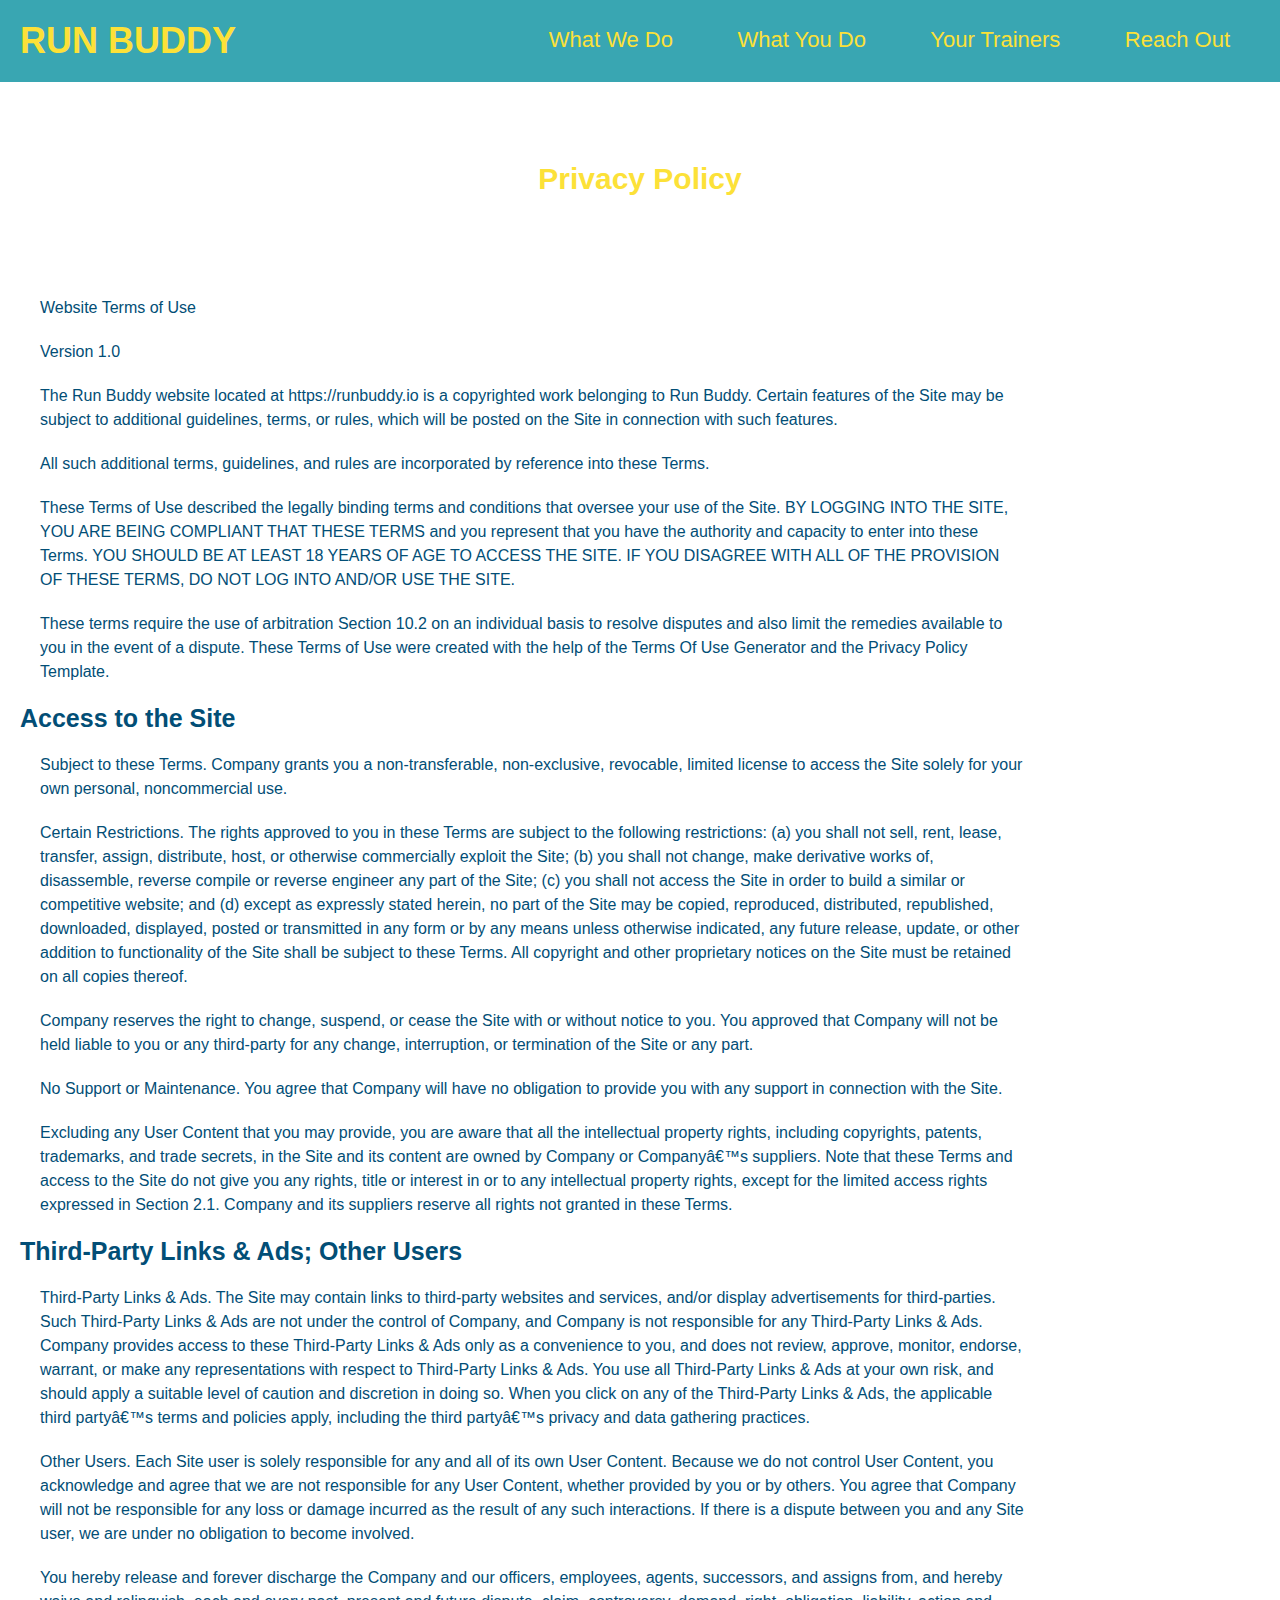
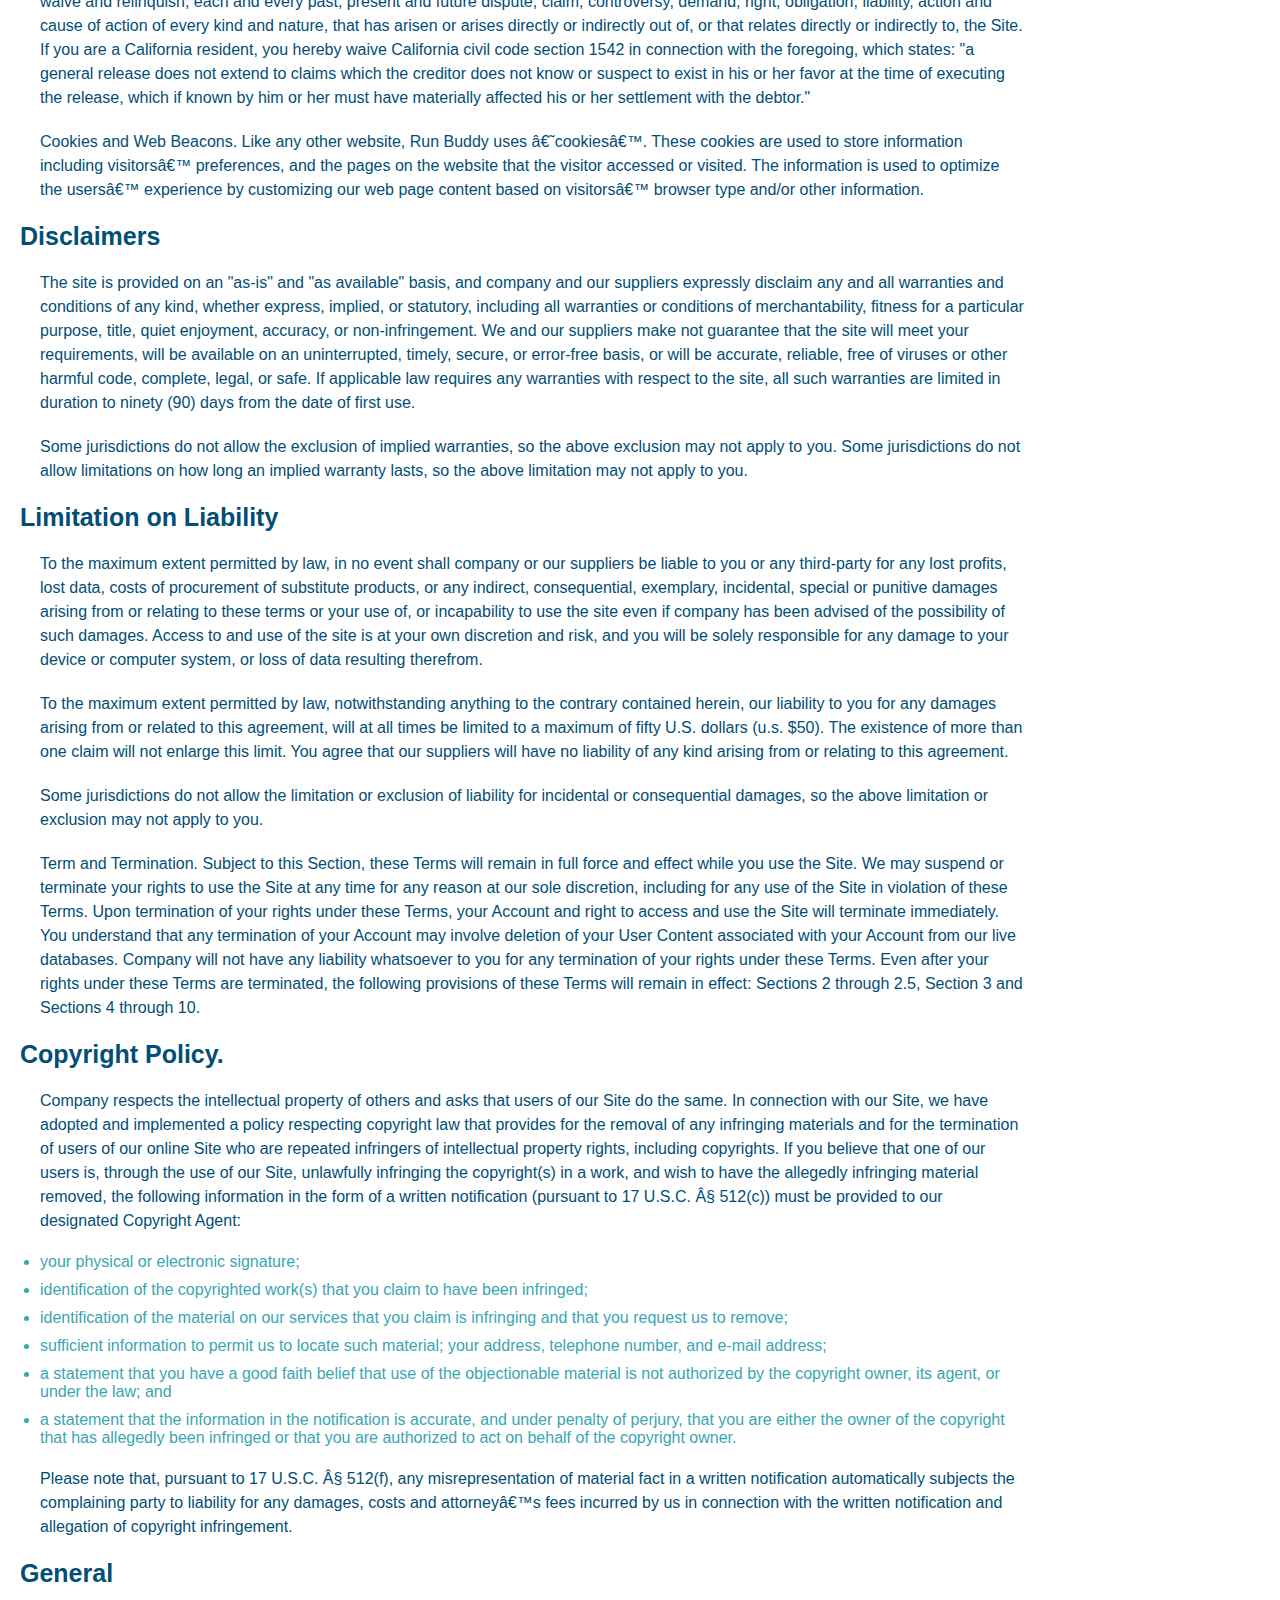
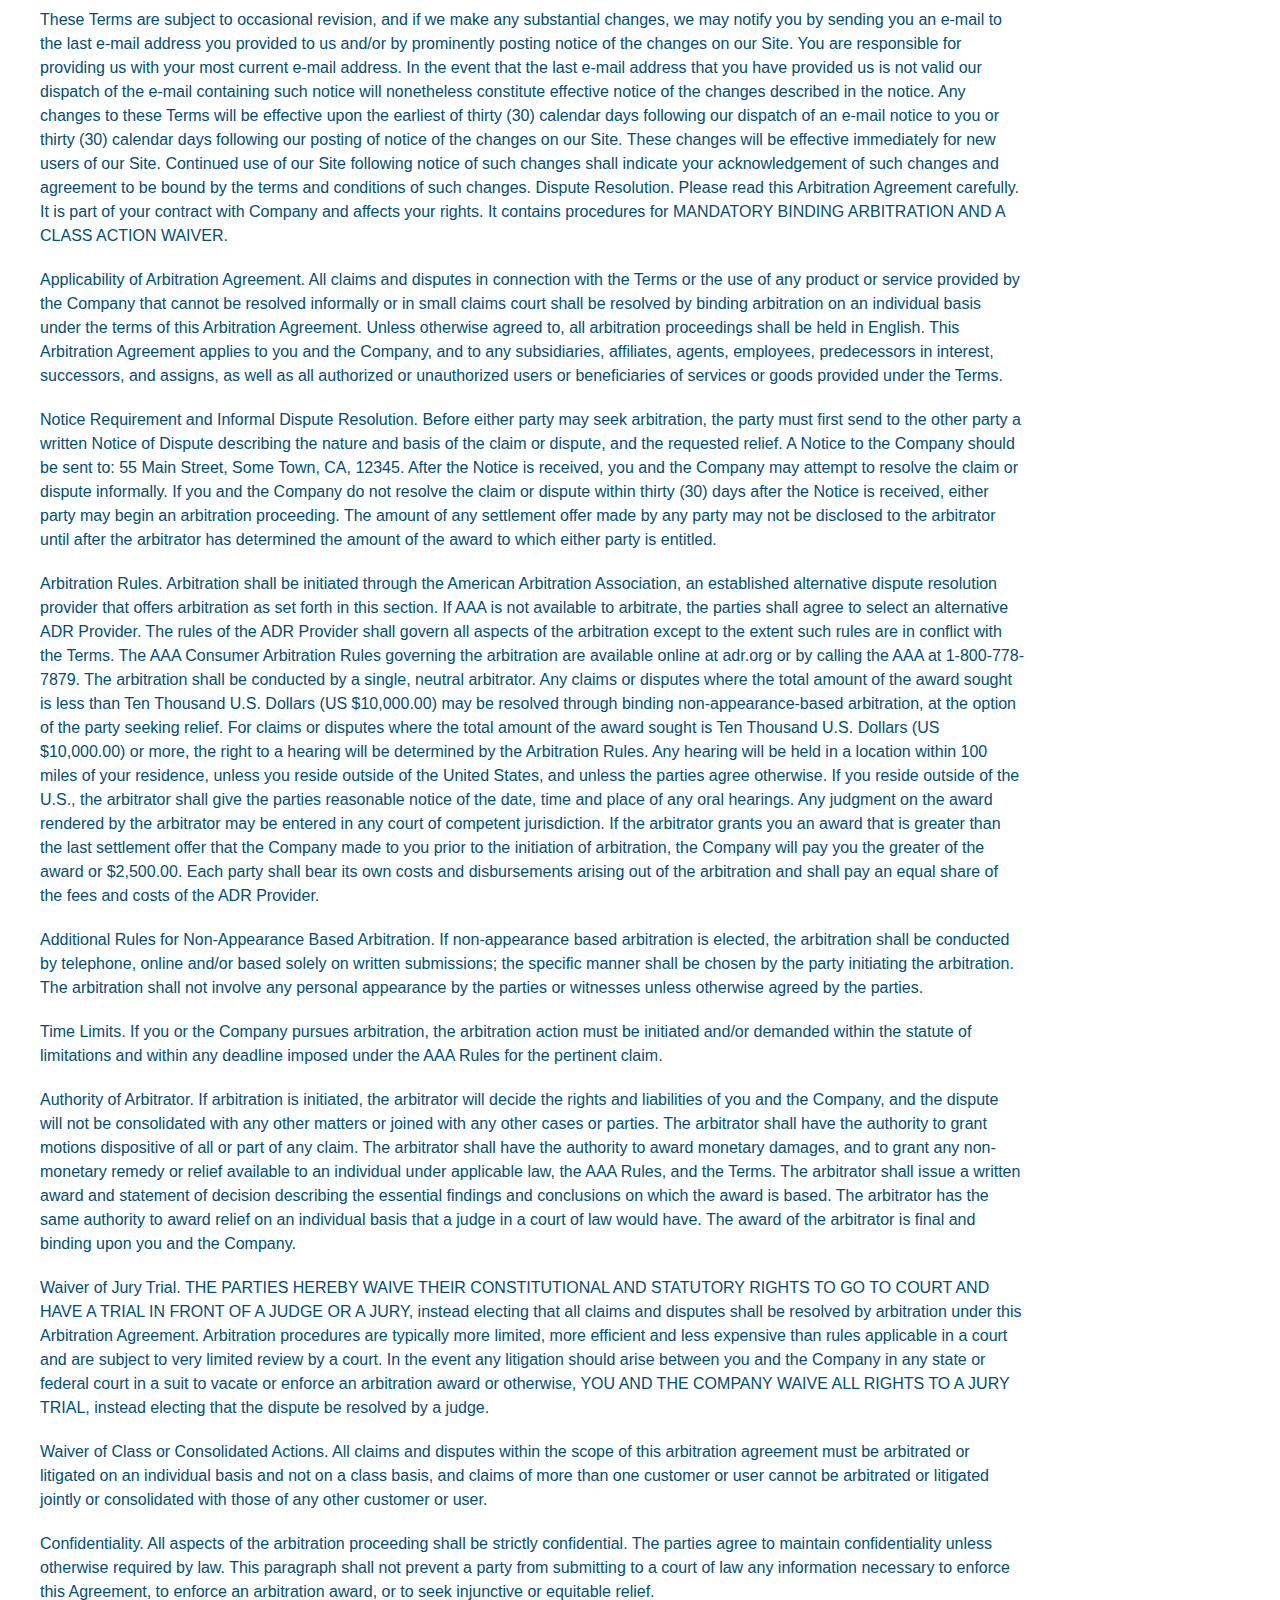
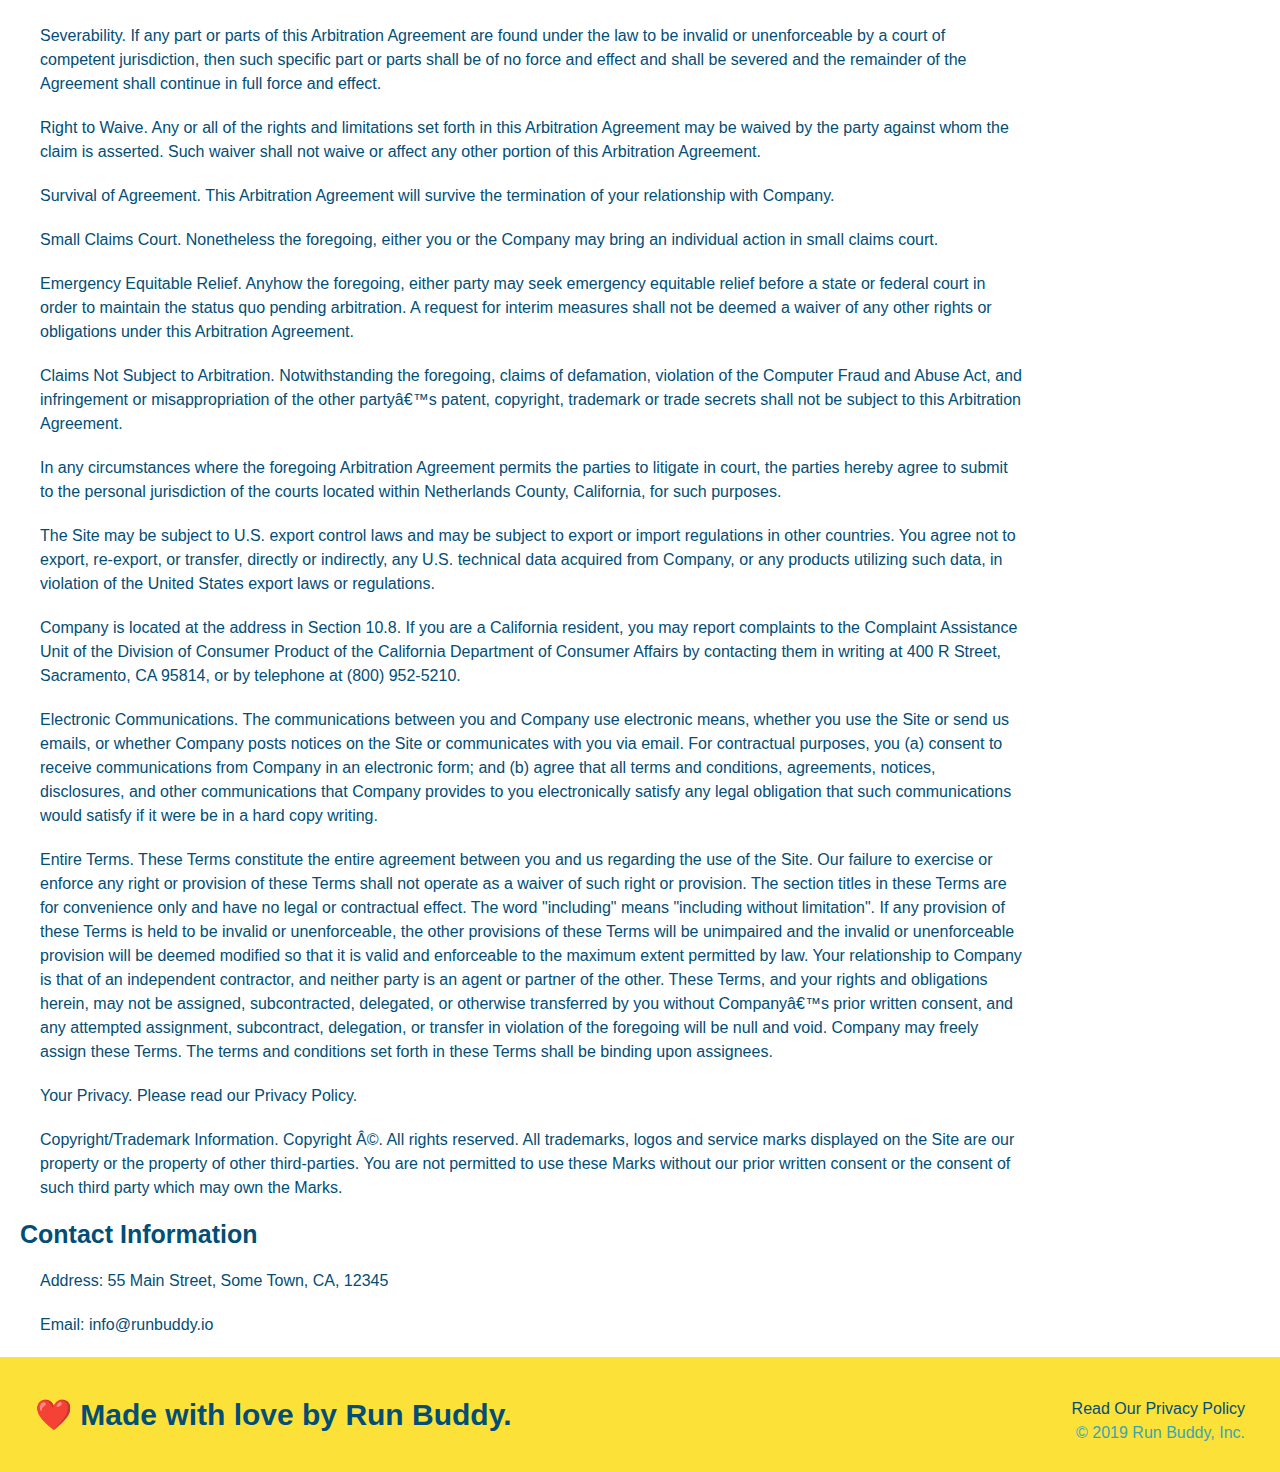
==== privacy-policy.html @ 7097f79d "privacy policy" ====
<!DOCTYPE html>
<html lang="en">
    <head>
        <meta charset="UTF-8"/>
        <title class="page-title">Privacy Policy - Run Buddy</title>
        <link rel="stylesheet" href="./assets/css/style.css"/>
        <link rel="stylesheet" href="./assets/css/secondary-styles.css" />
    </head>
    <body>
        <header>
            <h1>
                <a href="/">RUN BUDDY</a>
            </h1>
            <nav>
         <!-- Unordered list element-->
         <ul>
             <!--List item element-->
             <li>
                 <!--Anchor element-->
                 <a href="./index.html#what-we-do">What We Do</a>
             </li>
             <li>
                 <a href="./index.html#what-you-do">What You Do</a>
             </li>
             <li>
                 <a href="./index.html#your-trainers">Your Trainers</a>
             </li>
             <li>
                 <a href="./index.html#reach-out">Reach Out</a>
             </li>
         </ul>      
            </nav>
        </header>
        <section class="hero">
            <h2 class="page-title">
            Privacy Policy
            </h2>
        </section>
        <article class="secondary-content">
            <p>
                Website Terms of Use
              </p>
        
              <p>
                Version 1.0
              </p>
        
              <p>
                The Run Buddy website located at https://runbuddy.io is a copyrighted work belonging to Run Buddy. Certain
                features of the Site may be subject to additional guidelines, terms, or rules, which will be posted on the Site
                in connection with such features.
              </p>
        
              <p>
                All such additional terms, guidelines, and rules are incorporated by reference into these Terms.
              </p>
        
              <p>
                These Terms of Use described the legally binding terms and conditions that oversee your use of the Site. BY
                LOGGING INTO THE SITE, YOU ARE BEING COMPLIANT THAT THESE TERMS and you represent that you have the authority
                and capacity to enter into these Terms. YOU SHOULD BE AT LEAST 18 YEARS OF AGE TO ACCESS THE SITE. IF YOU
                DISAGREE WITH ALL OF THE PROVISION OF THESE TERMS, DO NOT LOG INTO AND/OR USE THE SITE.
              </p>
        
              <p>
                These terms require the use of arbitration Section 10.2 on an individual basis to resolve disputes and also
                limit the remedies available to you in the event of a dispute. These Terms of Use were created with the help of
                the Terms Of Use Generator and the Privacy Policy Template.
              </p>
        
              <h3>
                Access to the Site
              </h3>
        
              <p>
                Subject to these Terms. Company grants you a non-transferable, non-exclusive, revocable, limited license to
                access the Site solely for your own personal, noncommercial use.
              </p>
        
              <p>
                Certain Restrictions. The rights approved to you in these Terms are subject to the following restrictions: (a)
                you shall not sell, rent, lease, transfer, assign, distribute, host, or otherwise commercially exploit the Site;
                (b) you shall not change, make derivative works of, disassemble, reverse compile or reverse engineer any part of
                the Site; (c) you shall not access the Site in order to build a similar or competitive website; and (d) except
                as expressly stated herein, no part of the Site may be copied, reproduced, distributed, republished, downloaded,
                displayed, posted or transmitted in any form or by any means unless otherwise indicated, any future release,
                update, or other addition to functionality of the Site shall be subject to these Terms. All copyright and other
                proprietary notices on the Site must be retained on all copies thereof.
              </p>
        
              <p>
                Company reserves the right to change, suspend, or cease the Site with or without notice to you. You approved
                that Company will not be held liable to you or any third-party for any change, interruption, or termination of
                the Site or any part.
              </p>
        
              <p>
                No Support or Maintenance. You agree that Company will have no obligation to provide you with any support in
                connection with the Site.
              </p>
        
              <p>
                Excluding any User Content that you may provide, you are aware that all the intellectual property rights,
                including copyrights, patents, trademarks, and trade secrets, in the Site and its content are owned by Company
                or Companyâ€™s suppliers. Note that these Terms and access to the Site do not give you any rights, title or
                interest in or to any intellectual property rights, except for the limited access rights expressed in Section
                2.1. Company and its suppliers reserve all rights not granted in these Terms.
              </p>
        
              <h3>
                Third-Party Links & Ads; Other Users
              </h3>
        
              <p>
                Third-Party Links & Ads. The Site may contain links to third-party websites and services, and/or display
                advertisements for third-parties. Such Third-Party Links & Ads are not under the control of Company, and Company
                is not responsible for any Third-Party Links & Ads. Company provides access to these Third-Party Links & Ads
                only as a convenience to you, and does not review, approve, monitor, endorse, warrant, or make any
                representations with respect to Third-Party Links & Ads. You use all Third-Party Links & Ads at your own risk,
                and should apply a suitable level of caution and discretion in doing so. When you click on any of the
                Third-Party Links & Ads, the applicable third partyâ€™s terms and policies apply, including the third partyâ€™s
                privacy and data gathering practices.
              </p>
        
              <p>
                Other Users. Each Site user is solely responsible for any and all of its own User Content. Because we do not
                control User Content, you acknowledge and agree that we are not responsible for any User Content, whether
                provided by you or by others. You agree that Company will not be responsible for any loss or damage incurred as
                the result of any such interactions. If there is a dispute between you and any Site user, we are under no
                obligation to become involved.
              </p>
        
              <p>
                You hereby release and forever discharge the Company and our officers, employees, agents, successors, and
                assigns from, and hereby waive and relinquish, each and every past, present and future dispute, claim,
                controversy, demand, right, obligation, liability, action and cause of action of every kind and nature, that has
                arisen or arises directly or indirectly out of, or that relates directly or indirectly to, the Site. If you are
                a California resident, you hereby waive California civil code section 1542 in connection with the foregoing,
                which states: "a general release does not extend to claims which the creditor does not know or suspect to exist
                in his or her favor at the time of executing the release, which if known by him or her must have materially
                affected his or her settlement with the debtor."
              </p>
        
              <p>
                Cookies and Web Beacons. Like any other website, Run Buddy uses â€˜cookiesâ€™. These cookies are used to store
                information including visitorsâ€™ preferences, and the pages on the website that the visitor accessed or visited.
                The information is used to optimize the usersâ€™ experience by customizing our web page content based on visitorsâ€™
                browser type and/or other information.
              </p>
        
              <h3>
                Disclaimers
              </h3>
        
              <p>
                The site is provided on an "as-is" and "as available" basis, and company and our suppliers expressly disclaim
                any and all warranties and conditions of any kind, whether express, implied, or statutory, including all
                warranties or conditions of merchantability, fitness for a particular purpose, title, quiet enjoyment, accuracy,
                or non-infringement. We and our suppliers make not guarantee that the site will meet your requirements, will be
                available on an uninterrupted, timely, secure, or error-free basis, or will be accurate, reliable, free of
                viruses or other harmful code, complete, legal, or safe. If applicable law requires any warranties with respect
                to the site, all such warranties are limited in duration to ninety (90) days from the date of first use.
              </p>
        
              <p>
                Some jurisdictions do not allow the exclusion of implied warranties, so the above exclusion may not apply to
                you. Some jurisdictions do not allow limitations on how long an implied warranty lasts, so the above limitation
                may not apply to you.
              </p>
        
              <h3>
                Limitation on Liability
              </h3>
        
              <p>
                To the maximum extent permitted by law, in no event shall company or our suppliers be liable to you or any
                third-party for any lost profits, lost data, costs of procurement of substitute products, or any indirect,
                consequential, exemplary, incidental, special or punitive damages arising from or relating to these terms or
                your use of, or incapability to use the site even if company has been advised of the possibility of such
                damages. Access to and use of the site is at your own discretion and risk, and you will be solely responsible
                for any damage to your device or computer system, or loss of data resulting therefrom.
              </p>
        
              <p>
                To the maximum extent permitted by law, notwithstanding anything to the contrary contained herein, our liability
                to you for any damages arising from or related to this agreement, will at all times be limited to a maximum of
                fifty U.S. dollars (u.s. $50). The existence of more than one claim will not enlarge this limit. You agree that
                our suppliers will have no liability of any kind arising from or relating to this agreement.
              </p>
        
              <p>
                Some jurisdictions do not allow the limitation or exclusion of liability for incidental or consequential
                damages, so the above limitation or exclusion may not apply to you.
              </p>
        
              <p>
                Term and Termination. Subject to this Section, these Terms will remain in full force and effect while you use
                the Site. We may suspend or terminate your rights to use the Site at any time for any reason at our sole
                discretion, including for any use of the Site in violation of these Terms. Upon termination of your rights under
                these Terms, your Account and right to access and use the Site will terminate immediately. You understand that
                any termination of your Account may involve deletion of your User Content associated with your Account from our
                live databases. Company will not have any liability whatsoever to you for any termination of your rights under
                these Terms. Even after your rights under these Terms are terminated, the following provisions of these Terms
                will remain in effect: Sections 2 through 2.5, Section 3 and Sections 4 through 10.
              </p>
        
              <h3>
                Copyright Policy.
              </h3>
        
              <p>
                Company respects the intellectual property of others and asks that users of our Site do the same. In connection
                with our Site, we have adopted and implemented a policy respecting copyright law that provides for the removal
                of any infringing materials and for the termination of users of our online Site who are repeated infringers of
                intellectual property rights, including copyrights. If you believe that one of our users is, through the use of
                our Site, unlawfully infringing the copyright(s) in a work, and wish to have the allegedly infringing material
                removed, the following information in the form of a written notification (pursuant to 17 U.S.C. Â§ 512(c)) must
                be provided to our designated Copyright Agent:
              </p>
        
              <ul>
                <li>
                  your physical or electronic signature;
                </li>
                <li>
                  identification of the copyrighted work(s) that you claim to have been infringed;
                </li>
                <li>
                  identification of the material on our services that you claim is infringing and that you request us to remove;
                </li>
                <li>
                  sufficient information to permit us to locate such material; your address, telephone number, and e-mail
                  address;
                </li>
                <li>
                  a statement that you have a good faith belief that use of the objectionable material is not authorized by the
                  copyright owner, its agent, or under the law; and
                </li>
                <li>
                  a statement that the information in the notification is accurate, and under penalty of perjury, that you are
                  either the owner of the copyright that has allegedly been infringed or that you are authorized to act on
                  behalf of the copyright owner.
                </li>
              </ul>
        
              <p>
                Please note that, pursuant to 17 U.S.C. Â§ 512(f), any misrepresentation of material fact in a written
                notification automatically subjects the complaining party to liability for any damages, costs and attorneyâ€™s
                fees incurred by us in connection with the written notification and allegation of copyright infringement.
              </p>
        
              <h3>
                General
              </h3>
        
              <p>
                These Terms are subject to occasional revision, and if we make any substantial changes, we may notify you by
                sending you an e-mail to the last e-mail address you provided to us and/or by prominently posting notice of the
                changes on our Site. You are responsible for providing us with your most current e-mail address. In the event
                that the last e-mail address that you have provided us is not valid our dispatch of the e-mail containing such
                notice will nonetheless constitute effective notice of the changes described in the notice. Any changes to these
                Terms will be effective upon the earliest of thirty (30) calendar days following our dispatch of an e-mail
                notice to you or thirty (30) calendar days following our posting of notice of the changes on our Site. These
                changes will be effective immediately for new users of our Site. Continued use of our Site following notice of
                such changes shall indicate your acknowledgement of such changes and agreement to be bound by the terms and
                conditions of such changes. Dispute Resolution. Please read this Arbitration Agreement carefully. It is part of
                your contract with Company and affects your rights. It contains procedures for MANDATORY BINDING ARBITRATION AND
                A CLASS ACTION WAIVER.
              </p>
        
              <p>
                Applicability of Arbitration Agreement. All claims and disputes in connection with the Terms or the use of any
                product or service provided by the Company that cannot be resolved informally or in small claims court shall be
                resolved by binding arbitration on an individual basis under the terms of this Arbitration Agreement. Unless
                otherwise agreed to, all arbitration proceedings shall be held in English. This Arbitration Agreement applies to
                you and the Company, and to any subsidiaries, affiliates, agents, employees, predecessors in interest,
                successors, and assigns, as well as all authorized or unauthorized users or beneficiaries of services or goods
                provided under the Terms.
              </p>
        
              <p>
                Notice Requirement and Informal Dispute Resolution. Before either party may seek arbitration, the party must
                first send to the other party a written Notice of Dispute describing the nature and basis of the claim or
                dispute, and the requested relief. A Notice to the Company should be sent to: 55 Main Street, Some Town, CA,
                12345. After the Notice is received, you and the Company may attempt to resolve the claim or dispute informally.
                If you and the Company do not resolve the claim or dispute within thirty (30) days after the Notice is received,
                either party may begin an arbitration proceeding. The amount of any settlement offer made by any party may not
                be disclosed to the arbitrator until after the arbitrator has determined the amount of the award to which either
                party is entitled.
              </p>
        
              <p>
                Arbitration Rules. Arbitration shall be initiated through the American Arbitration Association, an established
                alternative dispute resolution provider that offers arbitration as set forth in this section. If AAA is not
                available to arbitrate, the parties shall agree to select an alternative ADR Provider. The rules of the ADR
                Provider shall govern all aspects of the arbitration except to the extent such rules are in conflict with the
                Terms. The AAA Consumer Arbitration Rules governing the arbitration are available online at adr.org or by
                calling the AAA at 1-800-778-7879. The arbitration shall be conducted by a single, neutral arbitrator. Any
                claims or disputes where the total amount of the award sought is less than Ten Thousand U.S. Dollars (US
                $10,000.00) may be resolved through binding non-appearance-based arbitration, at the option of the party seeking
                relief. For claims or disputes where the total amount of the award sought is Ten Thousand U.S. Dollars (US
                $10,000.00) or more, the right to a hearing will be determined by the Arbitration Rules. Any hearing will be
                held in a location within 100 miles of your residence, unless you reside outside of the United States, and
                unless the parties agree otherwise. If you reside outside of the U.S., the arbitrator shall give the parties
                reasonable notice of the date, time and place of any oral hearings. Any judgment on the award rendered by the
                arbitrator may be entered in any court of competent jurisdiction. If the arbitrator grants you an award that is
                greater than the last settlement offer that the Company made to you prior to the initiation of arbitration, the
                Company will pay you the greater of the award or $2,500.00. Each party shall bear its own costs and
                disbursements arising out of the arbitration and shall pay an equal share of the fees and costs of the ADR
                Provider.
              </p>
        
              <p>
                Additional Rules for Non-Appearance Based Arbitration. If non-appearance based arbitration is elected, the
                arbitration shall be conducted by telephone, online and/or based solely on written submissions; the specific
                manner shall be chosen by the party initiating the arbitration. The arbitration shall not involve any personal
                appearance by the parties or witnesses unless otherwise agreed by the parties.
              </p>
        
              <p>
                Time Limits. If you or the Company pursues arbitration, the arbitration action must be initiated and/or demanded
                within the statute of limitations and within any deadline imposed under the AAA Rules for the pertinent claim.
              </p>
        
              <p>
                Authority of Arbitrator. If arbitration is initiated, the arbitrator will decide the rights and liabilities of
                you and the Company, and the dispute will not be consolidated with any other matters or joined with any other
                cases or parties. The arbitrator shall have the authority to grant motions dispositive of all or part of any
                claim. The arbitrator shall have the authority to award monetary damages, and to grant any non-monetary remedy
                or relief available to an individual under applicable law, the AAA Rules, and the Terms. The arbitrator shall
                issue a written award and statement of decision describing the essential findings and conclusions on which the
                award is based. The arbitrator has the same authority to award relief on an individual basis that a judge in a
                court of law would have. The award of the arbitrator is final and binding upon you and the Company.
              </p>
        
              <p>
                Waiver of Jury Trial. THE PARTIES HEREBY WAIVE THEIR CONSTITUTIONAL AND STATUTORY RIGHTS TO GO TO COURT AND HAVE
                A TRIAL IN FRONT OF A JUDGE OR A JURY, instead electing that all claims and disputes shall be resolved by
                arbitration under this Arbitration Agreement. Arbitration procedures are typically more limited, more efficient
                and less expensive than rules applicable in a court and are subject to very limited review by a court. In the
                event any litigation should arise between you and the Company in any state or federal court in a suit to vacate
                or enforce an arbitration award or otherwise, YOU AND THE COMPANY WAIVE ALL RIGHTS TO A JURY TRIAL, instead
                electing that the dispute be resolved by a judge.
              </p>
        
              <p>
                Waiver of Class or Consolidated Actions. All claims and disputes within the scope of this arbitration agreement
                must be arbitrated or litigated on an individual basis and not on a class basis, and claims of more than one
                customer or user cannot be arbitrated or litigated jointly or consolidated with those of any other customer or
                user.
              </p>
        
              <p>
                Confidentiality. All aspects of the arbitration proceeding shall be strictly confidential. The parties agree to
                maintain confidentiality unless otherwise required by law. This paragraph shall not prevent a party from
                submitting to a court of law any information necessary to enforce this Agreement, to enforce an arbitration
                award, or to seek injunctive or equitable relief.
              </p>
        
              <p>
                Severability. If any part or parts of this Arbitration Agreement are found under the law to be invalid or
                unenforceable by a court of competent jurisdiction, then such specific part or parts shall be of no force and
                effect and shall be severed and the remainder of the Agreement shall continue in full force and effect.
              </p>
        
              <p>
                Right to Waive. Any or all of the rights and limitations set forth in this Arbitration Agreement may be waived
                by the party against whom the claim is asserted. Such waiver shall not waive or affect any other portion of this
                Arbitration Agreement.
              </p>
        
              <p>
                Survival of Agreement. This Arbitration Agreement will survive the termination of your relationship with
                Company.
              </p>
        
              <p>
                Small Claims Court. Nonetheless the foregoing, either you or the Company may bring an individual action in small
                claims court.
              </p>
        
              <p>
                Emergency Equitable Relief. Anyhow the foregoing, either party may seek emergency equitable relief before a
                state or federal court in order to maintain the status quo pending arbitration. A request for interim measures
                shall not be deemed a waiver of any other rights or obligations under this Arbitration Agreement.
              </p>
        
              <p>
                Claims Not Subject to Arbitration. Notwithstanding the foregoing, claims of defamation, violation of the
                Computer Fraud and Abuse Act, and infringement or misappropriation of the other partyâ€™s patent, copyright,
                trademark or trade secrets shall not be subject to this Arbitration Agreement.
              </p>
        
              <p>
                In any circumstances where the foregoing Arbitration Agreement permits the parties to litigate in court, the
                parties hereby agree to submit to the personal jurisdiction of the courts located within Netherlands County,
                California, for such purposes.
              </p>
        
              <p>
                The Site may be subject to U.S. export control laws and may be subject to export or import regulations in other
                countries. You agree not to export, re-export, or transfer, directly or indirectly, any U.S. technical data
                acquired from Company, or any products utilizing such data, in violation of the United States export laws or
                regulations.
              </p>
        
              <p>
                Company is located at the address in Section 10.8. If you are a California resident, you may report complaints
                to the Complaint Assistance Unit of the Division of Consumer Product of the California Department of Consumer
                Affairs by contacting them in writing at 400 R Street, Sacramento, CA 95814, or by telephone at (800) 952-5210.
              </p>
        
              <p>
                Electronic Communications. The communications between you and Company use electronic means, whether you use the
                Site or send us emails, or whether Company posts notices on the Site or communicates with you via email. For
                contractual purposes, you (a) consent to receive communications from Company in an electronic form; and (b)
                agree that all terms and conditions, agreements, notices, disclosures, and other communications that Company
                provides to you electronically satisfy any legal obligation that such communications would satisfy if it were be
                in a hard copy writing.
              </p>
        
              <p>
                Entire Terms. These Terms constitute the entire agreement between you and us regarding the use of the Site. Our
                failure to exercise or enforce any right or provision of these Terms shall not operate as a waiver of such right
                or provision. The section titles in these Terms are for convenience only and have no legal or contractual
                effect. The word "including" means "including without limitation". If any provision of these Terms is held to be
                invalid or unenforceable, the other provisions of these Terms will be unimpaired and the invalid or
                unenforceable provision will be deemed modified so that it is valid and enforceable to the maximum extent
                permitted by law. Your relationship to Company is that of an independent contractor, and neither party is an
                agent or partner of the other. These Terms, and your rights and obligations herein, may not be assigned,
                subcontracted, delegated, or otherwise transferred by you without Companyâ€™s prior written consent, and any
                attempted assignment, subcontract, delegation, or transfer in violation of the foregoing will be null and void.
                Company may freely assign these Terms. The terms and conditions set forth in these Terms shall be binding upon
                assignees.
              </p>
        
              <p>
                Your Privacy. Please read our Privacy Policy.
              </p>
        
              <p>
                Copyright/Trademark Information. Copyright Â©. All rights reserved. All trademarks, logos and service marks
                displayed on the Site are our property or the property of other third-parties. You are not permitted to use
                these Marks without our prior written consent or the consent of such third party which may own the Marks.
              </p>
        
              <h3>
                Contact Information
              </h3>
        
              <p>
                Address: 55 Main Street, Some Town, CA, 12345
              </p>
        
              <p>
                Email: info@runbuddy.io
              </p>
        </article>
        <footer>
            <h2> ❤️ Made with love by Run Buddy.</h2>
            <div>   
                <a>Read Our Privacy Policy</a><br/>
                &copy; 2019 Run Buddy, Inc.
            </div> 
        </footer>
    </body>
</html>
---- assets/css/style.css ----
*{
    margin:0;
    padding:0;
    box-sizing: border-box;
}

body{
    /* more on this crazy alphanumerical value in a minute! */
    color:#39a6b2;
    font-family: Arial, Helvetica, sans-serif;
}
/* apply styles to <header> */
header {
    padding: 20px;
    background-color: #39a6b2;
}
header h1 {
    font-weight: bold;
    font-size: 36px;
    color: #fce138
    margin: 0;
    display: inline;
}

header a {
    text-decoration: none;
    color:#fce138
}
header nav {
    float: right;
    margin: 7px 0;
}
header nav ul li {
    display: inline;
}
header nav ul li a {
    margin: 0 30px;
    font-weight: lighter;
    font-size: 22px;
}
footer{
    background:#fce138;
    width: 100%; 
    padding: 40px 35px;
}
footer h2 {
    display:inline;
    color: #024e76;
    font-size: 30px;
    margin: 0;
}
footer div {
    float: right;
    line-height:1.5;
    text-align: right;
}
footer a{
    color:#024e76
}
/* Hero Style Start */
.hero {
    padding: 60px;
    background-image: url("../images/hero-bg.jpg");
    height: 600px;
    background-size: cover;
    background-position: center;
    position: relative;
}
/* Hero Style End */
.hero-form {
    background-color: #fce138;
    padding: 20px;
    width: 500px;
    color: #024e76;
    border: solid 3px #024e76;
    position: absolute;
    bottom: 120px;
    right: 140px;
}
.hero-form h3 {
    font-size: 24px;
    margin: 0px;
}
.hero-form p {
    margin: 5px 0 15px 0;
}
.form-input {
    border:1px solid #024e76;
    display: block;
    padding: 7px 15px;
    font-size: 16px;
    color: #024e76;
    width: 100%;
    margin-bottom: 15px;
}
.hero-form label{
    margin: 0 5px
}
.hero-form button {
    color:#fce138;
    background-color: #024e76;
    border: none;
    padding: 10px 20px;
    font-size: 16px;
}
/* HERP STYLES END */

.intro {
    text-align: center;
}
/* remove this entire css rule */
.intro h2 {
    font-size: 55px;
    color: #024e76;
    margin-bottom: 35px;
    padding: 0 100px 20px 100px;
    border-bottom: 35px;
    border-color: #fce138;
}
.intro p {
    /* add this alongside your other declarations */
    margin: 0 auto;
}
.steps {
    text-align:center;
    background: #fce138;
}
/* and this one */
.steps h2 {
    font-size: 55px;
    color:#024e76;
    margin-bottom: 35px;
    padding: 0 100px 20px 100px;
    border-bottom: 3px solid;
    border-color: #39a6b2;
}

.section-title {
    font-size: 55px;
    color:#024e76;
    margin-bottom: 35px;
    padding: 0 100px 20px 100px;
    display: inline-block;
    border-bottom: 3px solid;
}

.primary-border {
    border-color: #fce138;
}
.secondary-border {
    border-color:#39a6b2;
}
.steps div {
    margin-bottom: 80px;
}
.steps img {
    width:15%;
    margin: 10px 0;

}
.steps h3 {
    color:#024e76;
    font-size: 46px;
    margin-top: 10px;
}
.steps p {
    color:#39a6b2;
    font-size: 23px;
}
.steps span {
    font-size: 38px;
}
.trainers {
    text-align:center;
}
.trainer {
    width: 900px;
    margin: 0 auto 30px auto;
    color: #fce138;
    background: #024e76;
    overflow: auto;
}
.trainer img {
    width:35%;
    float: left;
}
.trainer-bio {
    padding: 35px;
    float: left;
    width: 65%;
}
.text-left {
    text-align: left;
}
.text-right {
    text-align: right;
}
.trainer-bio h3 {
    font-size: 32px;
    margin-bottom: 8px;
}
.trainer-bio h4 {
    font-weight: lighter;
    font-size: 26px;
    margin-bottom: 25px; 
}
.trainer-bio p {
    font-size: 17px;
    line-height: 1.3;
}
/* REACH OUT STYLES START */
.contact {
    text-align: center;
    background: #024e76;
}.contact h2 {
    color:#fce138
}
.contact-info iframe {
    width: 400px;
    height: 400px;
}
.contact-info div {
    width: 410px;
    display: inline-block;
    vertical-align: top;
    text-align: left;
    margin: 30px 0 0 60px;
    color: white;

}
.contact-info h3 {
    color:#fce138;
    font: size 32px;

}

.contact-info p, .contact-info address {
    margin:20px 0;
    line-height: 1.5;
    font-size: 20px;
    font-style:normal;
}
.contact-info a {
    color:#fce138;
}
/*REACH OUT STYLES END */

/* homepage hero */
.hero {
    margin: 20px;
    background-color: white;
    font-size: 20px;
    color: blue;
}

/* secondary page hero */
.hero-secondary {
    margin: 20px;
    background-color: black;
    font-size: 20px;
    color: red;

}
.page-title {
    color: #fce138;

}
.page-title h2 {
    display: inline-block;
    border-bottom: 4px solid #fce138 ;
    border-top: 0;
    border-right: 80px;
    bottom: 15px;
    border-left: 80px;
    font-weight: normal;
    font-size: 42px;
    font-style: italic;
---- assets/css/secondary-styles.css ----
.hero {
    background-position: bottom;
    height: auto;
    text-align: center;
    margin-bottom: 40px;
    background-image: url(../assets/images/hero-bg.jpg);
    background-size: cover;
    position: relative;
}
.secondary-content {
    width: 80%;
    margin: 20px;
    color: #024e76;
}
.secondary-content h3 {
    font-size: 25px;
    margin-top: 20px;
    margin-bottom: 20px;
    margin-left: 0;
    margin-right: 0;

}
.secondary-content p {
    font-size: 16px;
    line-height: 1.5;
    margin: 20px;

}
.secondary-content ul {
    margin-top: 15px;
    margin-bottom: 15px;
    margin-left: 20px;
    margin-right: 20px;
}
.secondary-content li {
    color: #39a6b2;
    margin-top: 10px;
    margin-bottom: 10px;
    margin-left: 0;
    margin-right: 0;
}
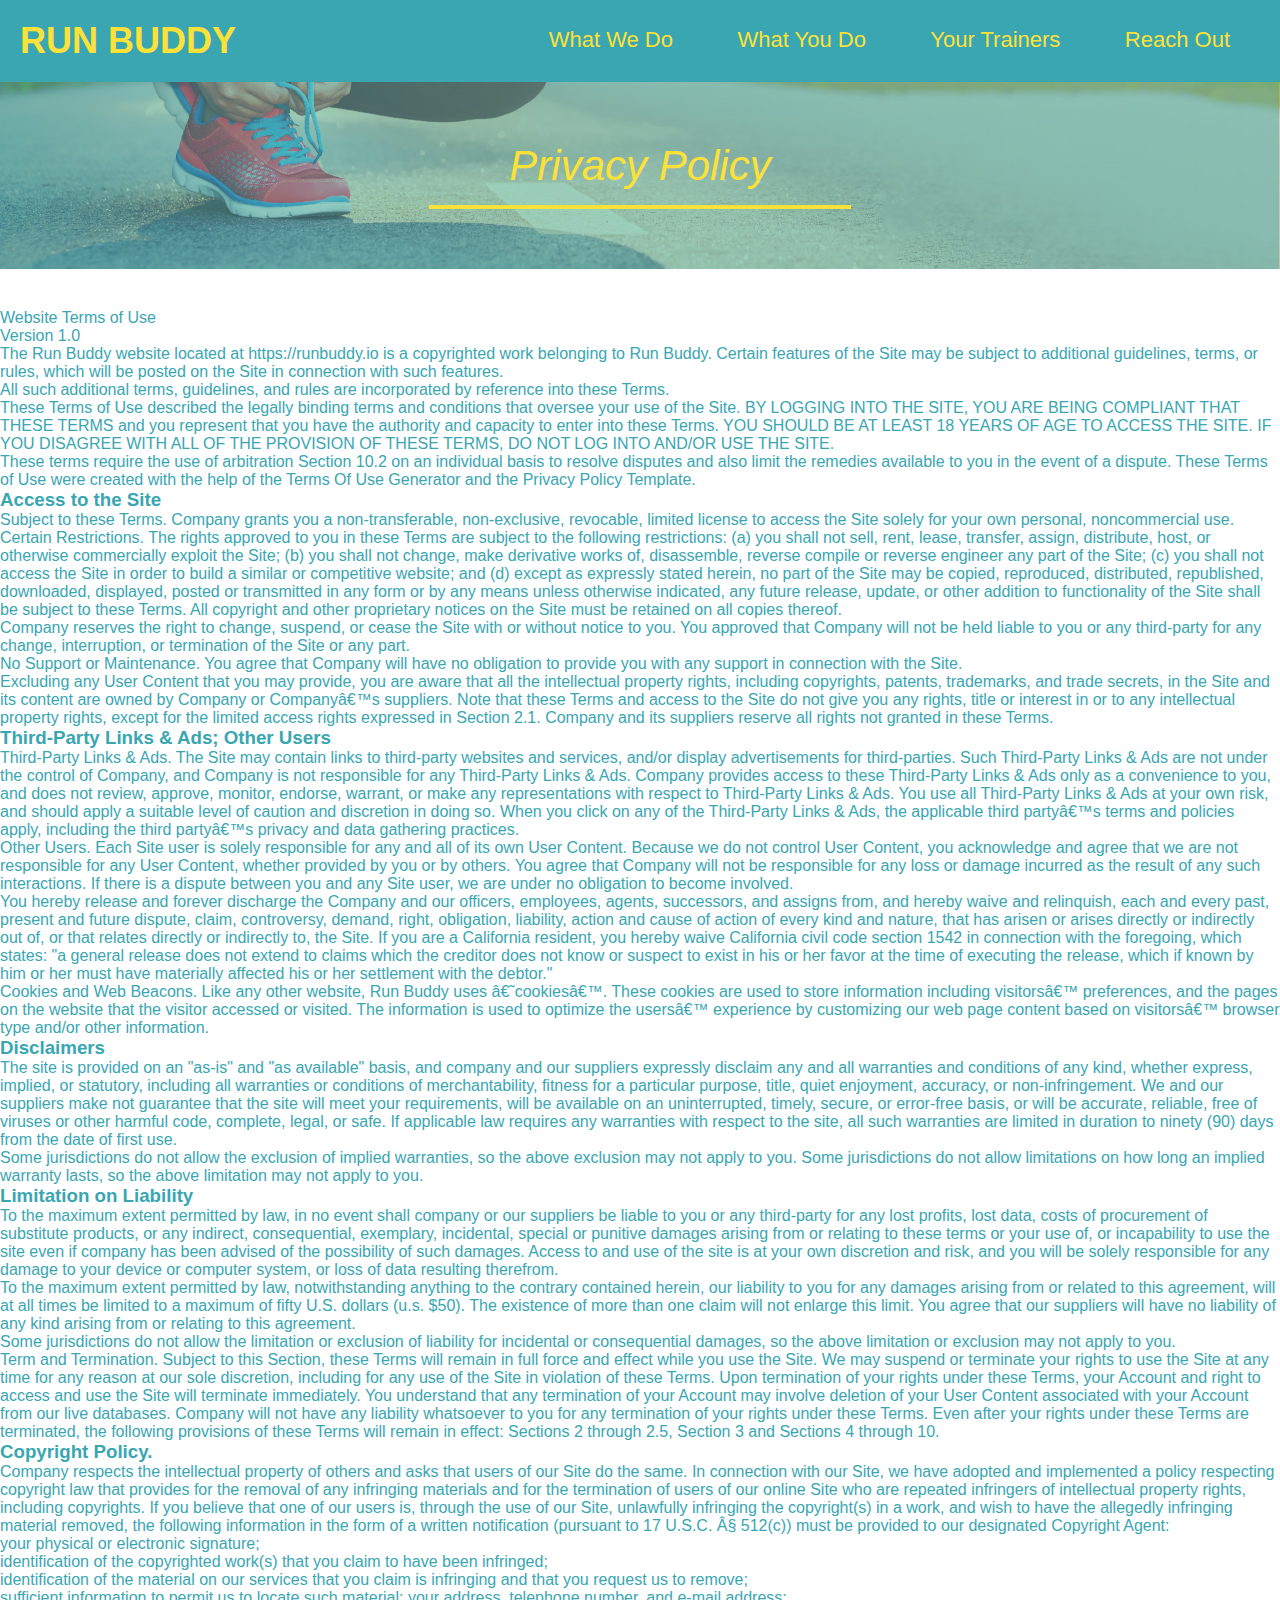
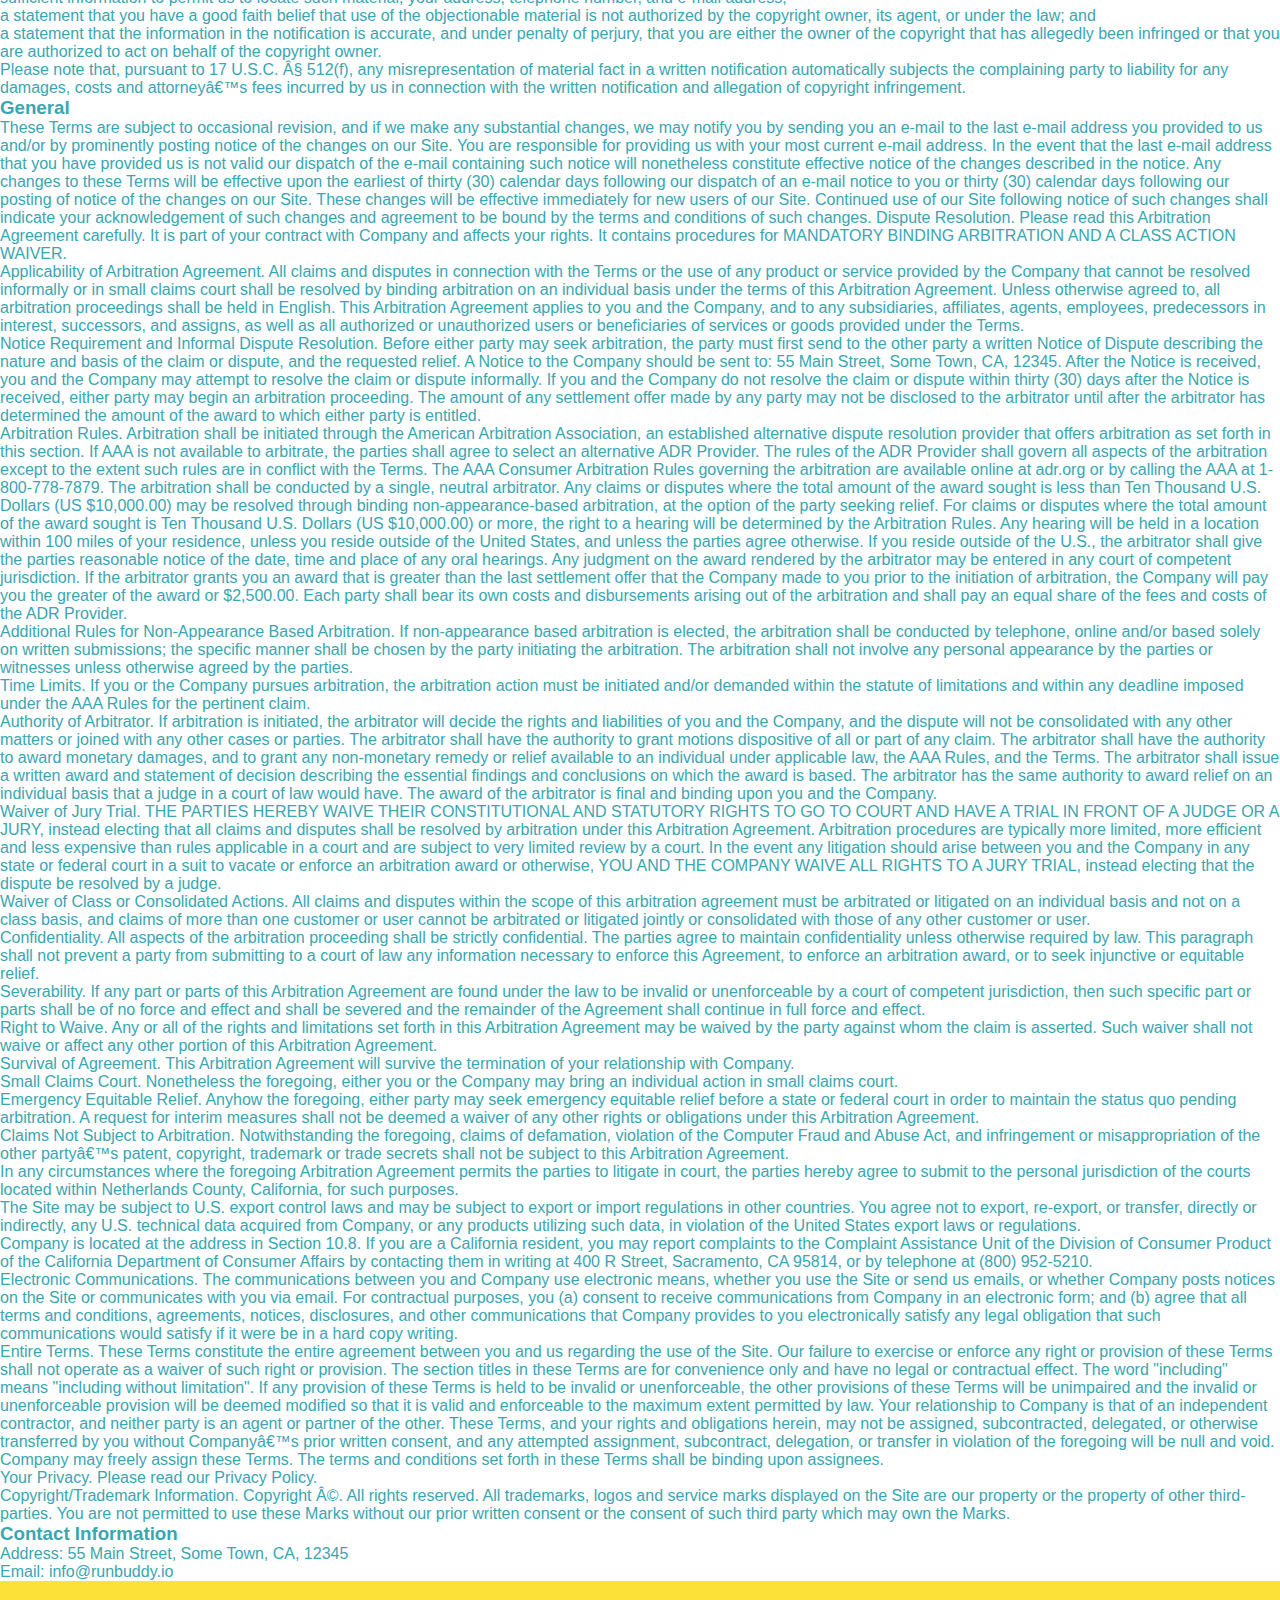
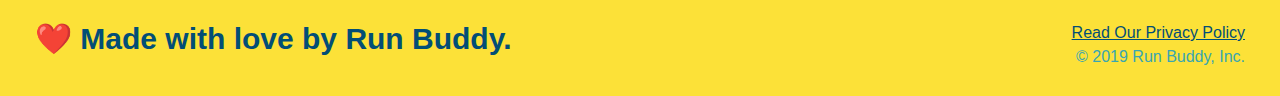
==== commit 3b74194c: "privacy policy" ====
--- a/privacy-policy.html
+++ b/privacy-policy.html
@@ -1,9 +1,9 @@
 <!DOCTYPE html>
 <html lang="en">
     <head>
-        <meta charset="UTF-8"/>
-        <title class="page-title">Privacy Policy - Run Buddy</title>
-        <link rel="stylesheet" href="./assets/css/style.css"/>
+        <meta charset="UTF-8" />
+        <title>Privacy Policy - Run Buddy</title>
+        <link rel="stylesheet" href="./assets/css/style.css" />
         <link rel="stylesheet" href="./assets/css/secondary-styles.css" />
     </head>
     <body>
@@ -31,12 +31,13 @@
          </ul>      
             </nav>
         </header>
+
         <section class="hero">
             <h2 class="page-title">
-            Privacy Policy
+                Privacy Policy
             </h2>
         </section>
-        <article class="secondary-content">
+        <article>
             <p>
                 Website Terms of Use
               </p>
@@ -459,7 +460,7 @@
         <footer>
             <h2> ❤️ Made with love by Run Buddy.</h2>
             <div>   
-                <a>Read Our Privacy Policy</a><br/>
+                <a href="#">Read Our Privacy Policy</a><br/>
                 &copy; 2019 Run Buddy, Inc.
             </div> 
         </footer>
--- a/assets/css/style.css
+++ b/assets/css/style.css
@@ -230,7 +230,7 @@
 }
 .contact-info h3 {
     color:#fce138;
-    font: size 32px;
+    font-size: 32px;
 
 }
 
@@ -243,35 +243,4 @@
 .contact-info a {
     color:#fce138;
 }
-/*REACH OUT STYLES END */
-
-/* homepage hero */
-.hero {
-    margin: 20px;
-    background-color: white;
-    font-size: 20px;
-    color: blue;
-}
-
-/* secondary page hero */
-.hero-secondary {
-    margin: 20px;
-    background-color: black;
-    font-size: 20px;
-    color: red;
-
-}
-.page-title {
-    color: #fce138;
-
-}
-.page-title h2 {
-    display: inline-block;
-    border-bottom: 4px solid #fce138 ;
-    border-top: 0;
-    border-right: 80px;
-    bottom: 15px;
-    border-left: 80px;
-    font-weight: normal;
-    font-size: 42px;
-    font-style: italic;+/*REACH OUT STYLES END */--- a/assets/css/secondary-styles.css
+++ b/assets/css/secondary-styles.css
@@ -3,39 +3,42 @@
     height: auto;
     text-align: center;
     margin-bottom: 40px;
-    background-image: url(../assets/images/hero-bg.jpg);
-    background-size: cover;
-    position: relative;
+
 }
+.page-title {
+    color: #fce138;
+    display: inline-block;
+    border-bottom: 4px solid #fce138;
+    padding: 0 80px 15px 80px;
+    font-weight: normal;
+    font-size: 42px;
+    font-style: italic;
+}
+
 .secondary-content {
     width: 80%;
-    margin: 20px;
+    margin: 0 auto;
     color: #024e76;
+
 }
+
 .secondary-content h3 {
     font-size: 25px;
-    margin-top: 20px;
-    margin-bottom: 20px;
-    margin-left: 0;
-    margin-right: 0;
+    margin: 20px 0;
 
 }
+
 .secondary-content p {
     font-size: 16px;
     line-height: 1.5;
-    margin: 20px;
+    margin: 20px 0;
+}
 
-}
 .secondary-content ul {
-    margin-top: 15px;
-    margin-bottom: 15px;
-    margin-left: 20px;
-    margin-right: 20px;
+    margin: 15px 20px;
+
 }
 .secondary-content li {
     color: #39a6b2;
-    margin-top: 10px;
-    margin-bottom: 10px;
-    margin-left: 0;
-    margin-right: 0;
-}
+    margin: 10px 0;
+}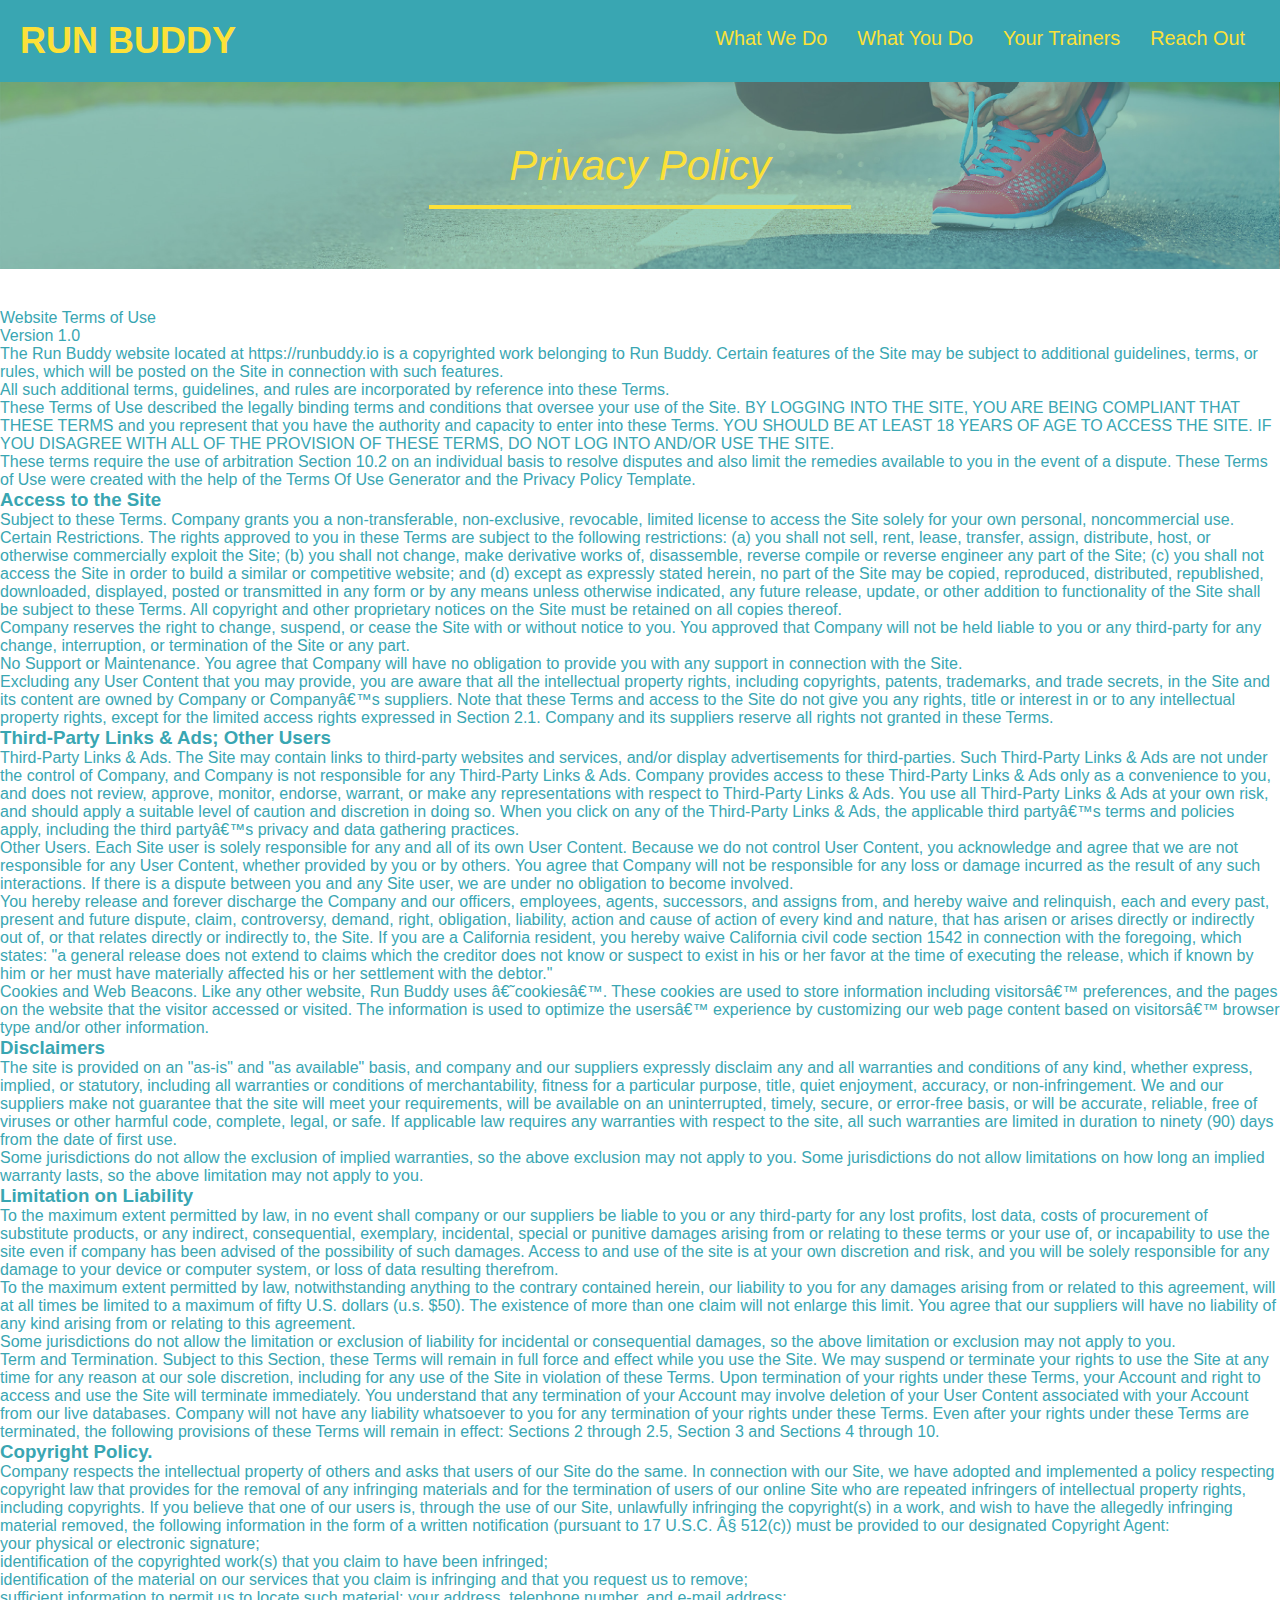
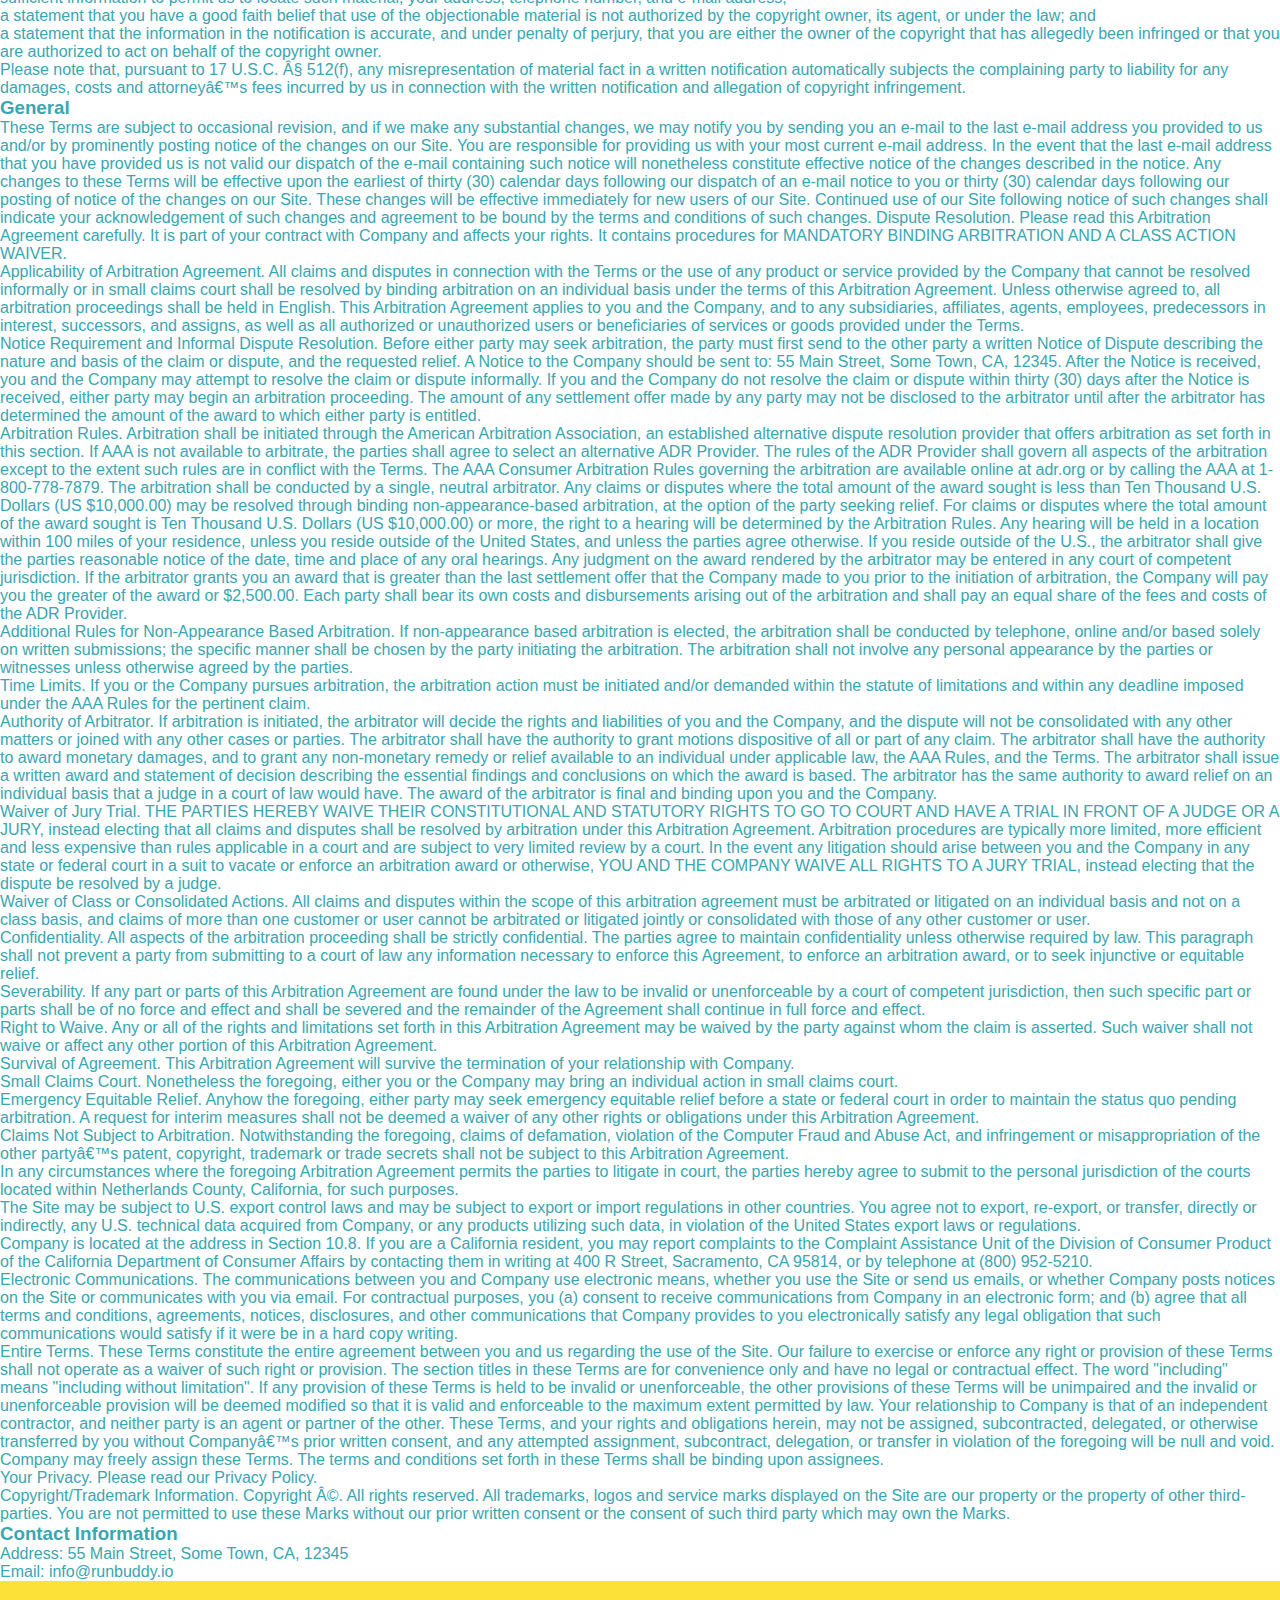
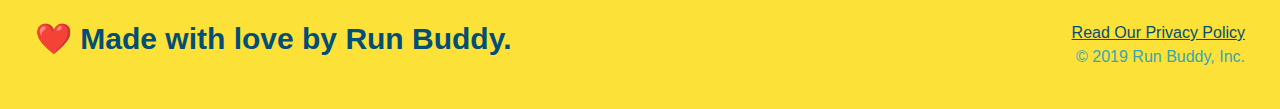
==== commit a1b2048a: "add media queries" ====
--- a/privacy-policy.html
+++ b/privacy-policy.html
@@ -5,6 +5,7 @@
         <title>Privacy Policy - Run Buddy</title>
         <link rel="stylesheet" href="./assets/css/style.css" />
         <link rel="stylesheet" href="./assets/css/secondary-styles.css" />
+        <meta name="viewport" content="width=device-width, initial-scale=1.0" />
     </head>
     <body>
         <header>
--- a/assets/css/style.css
+++ b/assets/css/style.css
@@ -13,13 +13,16 @@
 header {
     padding: 20px;
     background-color: #39a6b2;
+    display: flex;
+    justify-content: space-between;
+    flex-wrap: wrap;
 }
 header h1 {
     font-weight: bold;
     font-size: 36px;
     color: #fce138
     margin: 0;
-    display: inline;
+    
 }
 
 header a {
@@ -27,30 +30,37 @@
     color:#fce138
 }
 header nav {
-    float: right;
+    
     margin: 7px 0;
 }
-header nav ul li {
-    display: inline;
+header nav ul {
+    display: flex;
+    flex-wrap: wrap;
+    justify-content: space-between;
+    align-items: center;
+    list-style: none;
 }
 header nav ul li a {
-    margin: 0 30px;
+    padding: 10px 15px;
     font-weight: lighter;
-    font-size: 22px;
-}
-footer{
+    font-size: 1.55vw;
+}
+footer {
     background:#fce138;
     width: 100%; 
     padding: 40px 35px;
+    display: flex;
+    justify-content: space-between;
+    flex-wrap: wrap;
 }
 footer h2 {
-    display:inline;
+    
     color: #024e76;
     font-size: 30px;
     margin: 0;
 }
 footer div {
-    float: right;
+    
     line-height:1.5;
     text-align: right;
 }
@@ -61,21 +71,23 @@
 .hero {
     padding: 60px;
     background-image: url("../images/hero-bg.jpg");
-    height: 600px;
     background-size: cover;
     background-position: center;
-    position: relative;
+    display: flex;
+    justify-content: center;
+    flex-wrap: wrap;
+    align-items: flex-start;
+    
 }
 /* Hero Style End */
 .hero-form {
     background-color: #fce138;
     padding: 20px;
-    width: 500px;
+    width: 40%;
     color: #024e76;
     border: solid 3px #024e76;
-    position: absolute;
-    bottom: 120px;
-    right: 140px;
+    margin: 3.5%;
+    
 }
 .hero-form h3 {
     font-size: 24px;
@@ -103,11 +115,22 @@
     padding: 10px 20px;
     font-size: 16px;
 }
-/* HERP STYLES END */
-
-.intro {
-    text-align: center;
-}
+.hero-cta {
+    width: 35%;
+    text-align: right;
+    margin: 3.5%;
+    color: #fff;
+    font-size: 18px;
+    line-height: 1.2;
+}
+
+.hero-cta h2 {
+    font-size: 55px;
+    font-style: italic;
+    color: #fce138;
+}
+/* HERO STYLES END */
+
 /* remove this entire css rule */
 .intro h2 {
     font-size: 55px;
@@ -120,10 +143,20 @@
 .intro p {
     /* add this alongside your other declarations */
     margin: 0 auto;
+    text-align: center;
 }
 .steps {
-    text-align:center;
     background: #fce138;
+}
+.step {
+    margin: 50px auto;
+    padding-bottom: 50px;
+    width: 80%;
+    border-bottom: 1px solid #39a6b2;
+    display: flex;
+    flex-wrap: wrap;
+    align-items: center;
+    justify-content: space-between;
 }
 /* and this one */
 .steps h2 {
@@ -136,11 +169,12 @@
 }
 
 .section-title {
-    font-size: 55px;
+    font-size: 48px;
     color:#024e76;
-    margin-bottom: 35px;
-    padding: 0 100px 20px 100px;
-    display: inline-block;
+    padding-bottom: 20px;
+    text-align: center;
+    margin: 0 auto 35px auto;
+    width: 50%;
     border-bottom: 3px solid;
 }
 
@@ -150,44 +184,58 @@
 .secondary-border {
     border-color:#39a6b2;
 }
-.steps div {
-    margin-bottom: 80px;
-}
-.steps img {
-    width:15%;
-    margin: 10px 0;
-
-}
-.steps h3 {
+.step h3 {
     color:#024e76;
     font-size: 46px;
-    margin-top: 10px;
-}
-.steps p {
+    flex: 1 30%;
+}
+.step-text p {
     color:#39a6b2;
-    font-size: 23px;
-}
-.steps span {
-    font-size: 38px;
-}
-.trainers {
-    text-align:center;
-}
+    font-size: 18px;
+}
+.step-text {
+    flex: 12;
+}
+.step-info {
+    flex: 2 70%;
+    display: flex;
+    flex-wrap: wrap;
+    align-items: center;
+}
+.step-img {
+    flex: 1 12%;
+    margin-right: 20px;
+}
+.step-img img {
+    max-width: 100%;
+}
+.h4 {
+    font-size: 26px;
+    line-height: 1.5;
+    color:#024e76;
+}
+
 .trainer {
-    width: 900px;
-    margin: 0 auto 30px auto;
+    flex: 1;
+    margin: 20px;
     color: #fce138;
     background: #024e76;
-    overflow: auto;
+    
+}
+.trainers {
+    width: 100%;
+    margin: 0 auto;
+    display:flex;
+    flex-wrap: wrap;
+    justify-content: space-around;
 }
 .trainer img {
-    width:35%;
-    float: left;
+    width:100%;
 }
 .trainer-bio {
-    padding: 35px;
-    float: left;
-    width: 65%;
+    padding: 25px;
+    
+    line-height: 1.3;
 }
 .text-left {
     text-align: left;
@@ -195,36 +243,40 @@
 .text-right {
     text-align: right;
 }
+.flex-row {
+    display: flex;
+}
 .trainer-bio h3 {
-    font-size: 32px;
-    margin-bottom: 8px;
+    font-size: 28px;
+    
 }
 .trainer-bio h4 {
     font-weight: lighter;
-    font-size: 26px;
-    margin-bottom: 25px; 
+    font-size: 22px;
+    margin-bottom: 15px; 
 }
 .trainer-bio p {
     font-size: 17px;
-    line-height: 1.3;
+    
 }
 /* REACH OUT STYLES START */
+.contact-info {
+    display: flex;
+    justify-content: space-between;
+    flex-wrap: wrap;
+}
 .contact {
-    text-align: center;
     background: #024e76;
-}.contact h2 {
+}
+.contact h2 {
     color:#fce138
 }
 .contact-info iframe {
-    width: 400px;
+    
     height: 400px;
 }
 .contact-info div {
-    width: 410px;
-    display: inline-block;
-    vertical-align: top;
-    text-align: left;
-    margin: 30px 0 0 60px;
+ 
     color: white;
 
 }
@@ -237,10 +289,43 @@
 .contact-info p, .contact-info address {
     margin:20px 0;
     line-height: 1.5;
-    font-size: 20px;
+    font-size: 16px;
     font-style:normal;
 }
 .contact-info a {
     color:#fce138;
 }
-/*REACH OUT STYLES END */+.contact-info > * {
+    flex: 1;
+    margin: 15px;
+}
+.contact-form input, .contact-form textarea {
+    border: 1px solid #024e76;
+    display: block;
+    padding: 7px 15px;
+    font-size: 16px;
+    color: #024e76;
+    width: 100%;
+    margin-bottom: 15px;
+    margin-top: 5px;
+}
+.contact-form button {
+    width: 100%;
+    border: none;
+    background: #fce138;
+    color: #024e76;
+    text-align: center;
+    padding: 15px 0;
+    font-size: 16px;
+}
+/*REACH OUT STYLES END */
+/* MEDIA QUERY FOR SMALLER DESKTOP SCREENS AND SMALLER */
+@media screen and (max-width: 980px) {
+    
+}
+@media screen and (max-width: 768px) {
+    
+}
+@media screen and (max-width: 575px) {
+    
+}